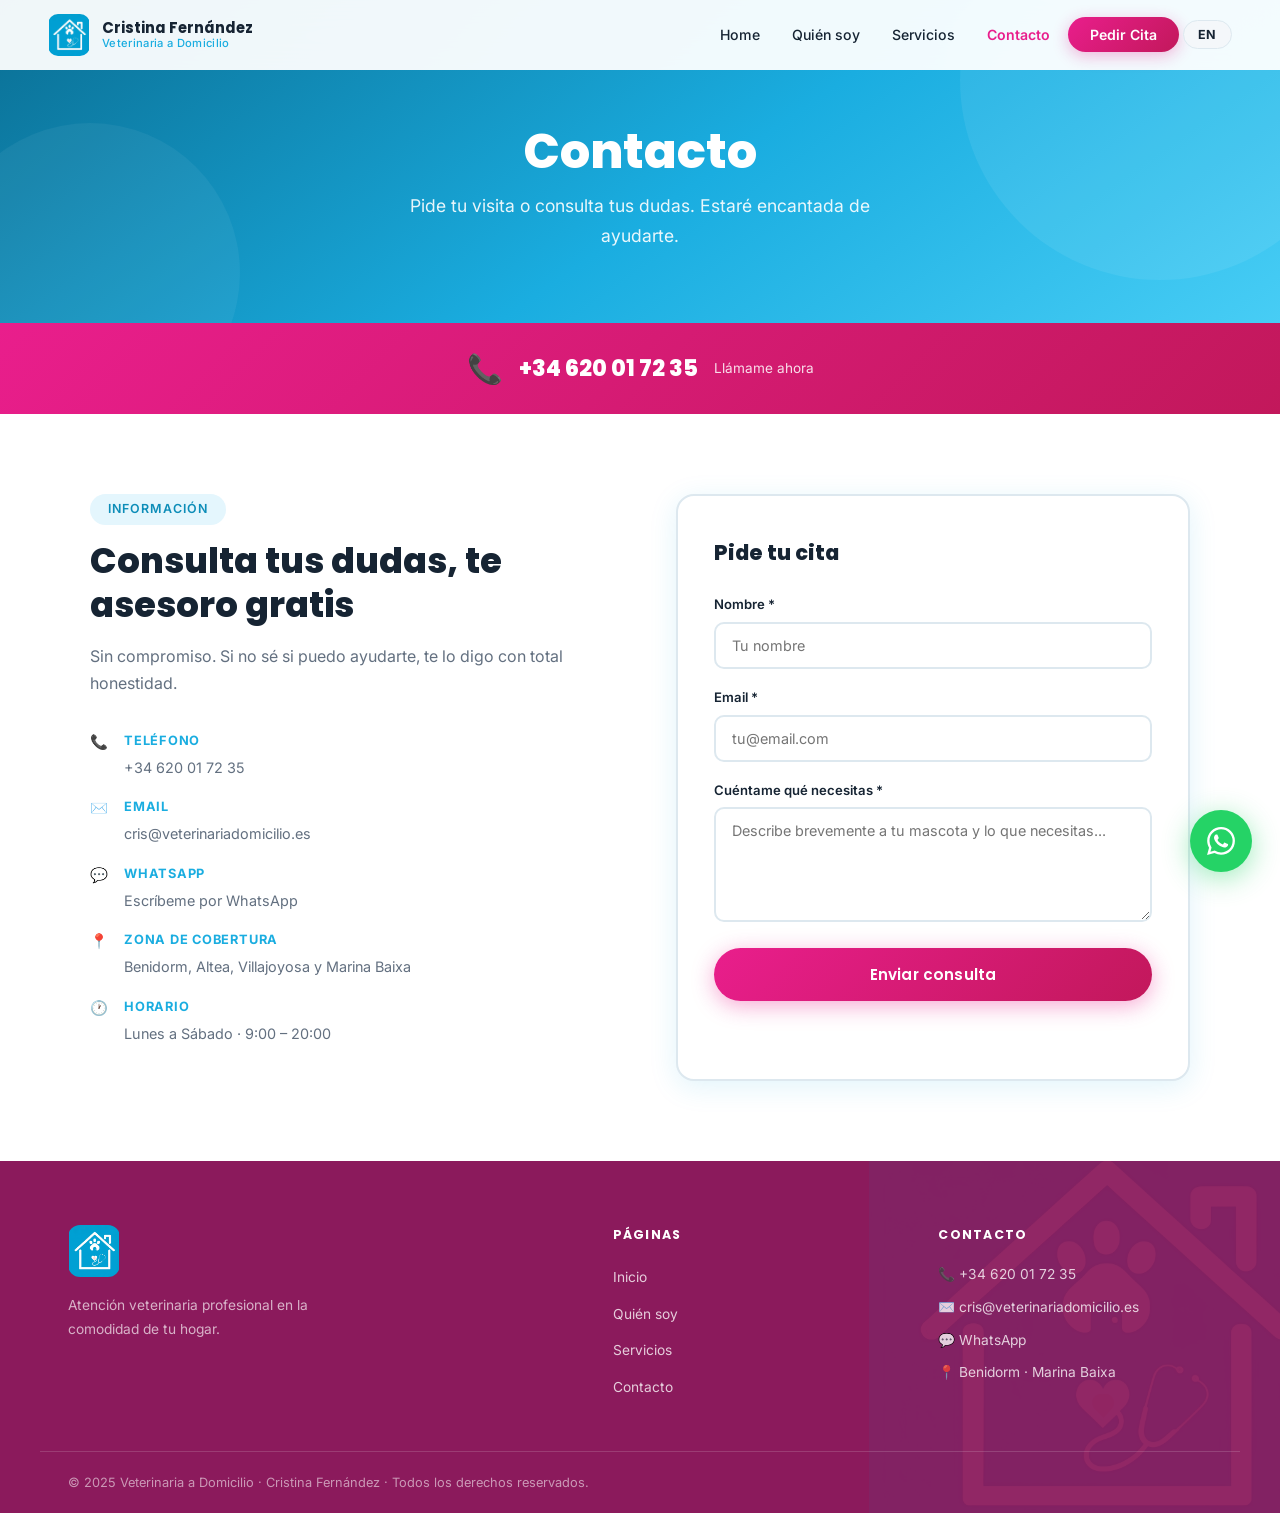
==== contacto.html @ 1b83cecb "Replace emoji icons with professional SVG line icons" ====
<!DOCTYPE html>
<html lang="es">
<head>
  <meta charset="UTF-8" />
  <meta name="viewport" content="width=device-width, initial-scale=1.0" />
  <title>Contacto — Veterinaria a Domicilio</title>
  <meta name="description" content="Pide tu cita o consulta con Cristina Fernández. Veterinaria a domicilio en Benidorm y la Marina Baixa. Teléfono: +34 620 01 72 35." />
  <link rel="preconnect" href="https://fonts.googleapis.com" />
  <link rel="preconnect" href="https://fonts.gstatic.com" crossorigin />
  <link href="https://fonts.googleapis.com/css2?family=Poppins:wght@400;600;700;800&family=Inter:wght@400;500;600&display=swap" rel="stylesheet" />
  <link rel="stylesheet" href="css/style.css" />
</head>
<body>

  <!-- NAVBAR -->
  <nav class="navbar" id="navbar">
    <div class="nav-container">
      <a href="index.html" class="nav-logo">
        <img src="img/logo.jpg" alt="Veterinaria a Domicilio" class="logo-img" />
        <div class="logo-text">
          <span class="logo-name">Cristina Fernández</span>
          <span class="logo-sub">Veterinaria a Domicilio</span>
        </div>
      </a>
      <ul class="nav-links" id="navLinks">
        <li><a href="index.html" data-es="Home" data-en="Home">Home</a></li>
        <li><a href="quien-soy.html" data-es="Quién soy" data-en="About me">Quién soy</a></li>
        <li><a href="servicios.html" data-es="Servicios" data-en="Services">Servicios</a></li>
        <li><a href="contacto.html" class="active" data-es="Contacto" data-en="Contact">Contacto</a></li>
        <li><a href="contacto.html" class="nav-cta" data-es="Pedir Cita" data-en="Book Now">Pedir Cita</a></li>
        <li class="lang-item">
          <button class="lang-btn" id="langBtn" aria-label="Cambiar idioma">EN</button>
        </li>
      </ul>
      <button class="hamburger" id="hamburger" aria-label="Abrir menú">
        <span></span><span></span><span></span>
      </button>
    </div>
  </nav>

  <!-- PAGE HERO -->
  <section class="page-hero">
    <div class="container">
      <h1 data-es="Contacto" data-en="Contact">Contacto</h1>
      <p data-es="Pide tu visita o consulta tus dudas. Estaré encantada de ayudarte." data-en="Book your visit or ask your questions. I'll be happy to help.">
        Pide tu visita o consulta tus dudas. Estaré encantada de ayudarte.
      </p>
    </div>
  </section>

  <!-- PHONE BAR -->
  <div class="phone-bar">
    <a href="tel:+34620017235" class="phone-bar-link">
      <span class="phone-bar-icon">📞</span>
      <span class="phone-bar-number">+34 620 01 72 35</span>
      <span class="phone-bar-label" data-es="Llámame ahora" data-en="Call me now">Llámame ahora</span>
    </a>
  </div>

  <!-- CONTACT MAIN -->
  <section class="contact-page section-pad">
    <div class="container contact-page-grid">

      <!-- INFO -->
      <div class="contact-info reveal">
        <span class="section-tag" data-es="Información" data-en="Information">Información</span>
        <h2 data-es="Consulta tus dudas, te asesoro gratis" data-en="Ask your questions, free advice">Consulta tus dudas, te asesoro gratis</h2>
        <p data-es="Sin compromiso. Si no sé si puedo ayudarte, te lo digo con total honestidad." data-en="No commitment. If I don't know whether I can help, I'll tell you honestly.">
          Sin compromiso. Si no sé si puedo ayudarte, te lo digo con total honestidad.
        </p>

        <ul class="contact-details">
          <li>
            <span class="ci-icon">📞</span>
            <div>
              <strong data-es="Teléfono" data-en="Phone">Teléfono</strong>
              <a href="tel:+34620017235">+34 620 01 72 35</a>
            </div>
          </li>
          <li>
            <span class="ci-icon">✉️</span>
            <div>
              <strong data-es="Email" data-en="Email">Email</strong>
              <a href="mailto:cris@veterinariadomicilio.es">cris@veterinariadomicilio.es</a>
            </div>
          </li>
          <li>
            <span class="ci-icon">💬</span>
            <div>
              <strong>WhatsApp</strong>
              <a href="https://wa.me/34620017235" target="_blank" rel="noopener" data-es="Escríbeme por WhatsApp" data-en="Message me on WhatsApp">Escríbeme por WhatsApp</a>
            </div>
          </li>
          <li>
            <span class="ci-icon">📍</span>
            <div>
              <strong data-es="Zona de cobertura" data-en="Coverage area">Zona de cobertura</strong>
              <span data-es="Benidorm, Altea, Villajoyosa y Marina Baixa" data-en="Benidorm, Altea, Villajoyosa and Marina Baixa">Benidorm, Altea, Villajoyosa y Marina Baixa</span>
            </div>
          </li>
          <li>
            <span class="ci-icon">🕐</span>
            <div>
              <strong data-es="Horario" data-en="Hours">Horario</strong>
              <span data-es="Lunes a Sábado · 9:00 – 20:00" data-en="Monday to Saturday · 9:00 – 20:00">Lunes a Sábado · 9:00 – 20:00</span>
            </div>
          </li>
        </ul>
      </div>

      <!-- FORM -->
      <div class="contact-form-wrap reveal">
        <form class="contact-form" id="contactForm" action="https://formspree.io/f/xdavebee" method="POST" novalidate>
          <h3 data-es="Pide tu cita" data-en="Book your appointment">Pide tu cita</h3>

          <div class="form-group">
            <label for="name" data-es="Nombre *" data-en="Name *">Nombre *</label>
            <input type="text" id="name" name="name" required placeholder="Tu nombre" data-placeholder-es="Tu nombre" data-placeholder-en="Your name" />
          </div>

          <div class="form-group">
            <label for="email" data-es="Email *" data-en="Email *">Email *</label>
            <input type="email" id="email" name="email" required placeholder="tu@email.com" />
          </div>

          <div class="form-group">
            <label for="comment" data-es="Cuéntame qué necesitas *" data-en="Tell me what you need *">Cuéntame qué necesitas *</label>
            <textarea id="comment" name="comment" rows="5" required placeholder="Describe brevemente a tu mascota y lo que necesitas..." data-placeholder-es="Describe brevemente a tu mascota y lo que necesitas..." data-placeholder-en="Briefly describe your pet and what you need..."></textarea>
          </div>

          <button type="submit" class="btn-primary btn-full" data-es="Enviar consulta" data-en="Send enquiry">Enviar consulta</button>

          <div class="form-feedback" id="formFeedback" aria-live="polite"></div>
        </form>
      </div>

    </div>
  </section>

  <!-- FOOTER -->
  <footer class="footer">
    <div class="container footer-inner">
      <div class="footer-brand">
        <img src="img/logo.jpg" alt="Logo Veterinaria a Domicilio" />
        <p data-es="Atención veterinaria profesional en la comodidad de tu hogar." data-en="Professional veterinary care in the comfort of your home.">
          Atención veterinaria profesional en la comodidad de tu hogar.
        </p>
      </div>
      <div class="footer-links">
        <h5 data-es="Páginas" data-en="Pages">Páginas</h5>
        <ul>
          <li><a href="index.html" data-es="Inicio" data-en="Home">Inicio</a></li>
          <li><a href="quien-soy.html" data-es="Quién soy" data-en="About me">Quién soy</a></li>
          <li><a href="servicios.html" data-es="Servicios" data-en="Services">Servicios</a></li>
          <li><a href="contacto.html" data-es="Contacto" data-en="Contact">Contacto</a></li>
        </ul>
      </div>
      <div class="footer-contact">
        <h5 data-es="Contacto" data-en="Contact">Contacto</h5>
        <ul>
          <li><a href="tel:+34620017235">📞 +34 620 01 72 35</a></li>
          <li><a href="mailto:cris@veterinariadomicilio.es">✉️ cris@veterinariadomicilio.es</a></li>
          <li><a href="https://wa.me/34620017235" target="_blank" rel="noopener">💬 WhatsApp</a></li>
          <li>📍 Benidorm · Marina Baixa</li>
        </ul>
      </div>
    </div>
    <div class="footer-bottom">
      <p data-es="© 2025 Veterinaria a Domicilio · Cristina Fernández · Todos los derechos reservados." data-en="© 2025 Home Veterinary · Cristina Fernández · All rights reserved.">
        © 2025 Veterinaria a Domicilio · Cristina Fernández · Todos los derechos reservados.
      </p>
    </div>
  </footer>

  <!-- WHATSAPP BUTTON -->
  <a href="https://wa.me/34620017235" class="whatsapp-btn" target="_blank" rel="noopener" aria-label="WhatsApp">
    <svg viewBox="0 0 24 24" fill="currentColor" width="28" height="28">
      <path d="M17.472 14.382c-.297-.149-1.758-.867-2.03-.967-.273-.099-.471-.148-.67.15-.197.297-.767.966-.94 1.164-.173.199-.347.223-.644.075-.297-.15-1.255-.463-2.39-1.475-.883-.788-1.48-1.761-1.653-2.059-.173-.297-.018-.458.13-.606.134-.133.298-.347.446-.52.149-.174.198-.298.298-.497.099-.198.05-.371-.025-.52-.075-.149-.669-1.612-.916-2.207-.242-.579-.487-.5-.669-.51-.173-.008-.371-.01-.57-.01-.198 0-.52.074-.792.372-.272.297-1.04 1.016-1.04 2.479 0 1.462 1.065 2.875 1.213 3.074.149.198 2.096 3.2 5.077 4.487.709.306 1.262.489 1.694.625.712.227 1.36.195 1.871.118.571-.085 1.758-.719 2.006-1.413.248-.694.248-1.289.173-1.413-.074-.124-.272-.198-.57-.347m-5.421 7.403h-.004a9.87 9.87 0 01-5.031-1.378l-.361-.214-3.741.982.998-3.648-.235-.374a9.86 9.86 0 01-1.51-5.26c.001-5.45 4.436-9.884 9.888-9.884 2.64 0 5.122 1.03 6.988 2.898a9.825 9.825 0 012.893 6.994c-.003 5.45-4.437 9.884-9.885 9.884m8.413-18.297A11.815 11.815 0 0012.05 0C5.495 0 .16 5.335.157 11.892c0 2.096.547 4.142 1.588 5.945L.057 24l6.305-1.654a11.882 11.882 0 005.683 1.448h.005c6.554 0 11.89-5.335 11.893-11.893a11.821 11.821 0 00-3.48-8.413z"/>
    </svg>
  </a>

  <script src="js/main.js"></script>
</body>
</html>
---- css/style.css ----
/* ============================================================
   VARIABLES & RESET
   ============================================================ */
:root {
  --c-primary:      #1AADE0;
  --c-primary-d:    #0D8DB8;
  --c-primary-dd:   #0A6E93;
  --c-primary-l:    #E4F6FD;
  --c-primary-ll:   #F0FBFF;
  --c-fuchsia:      #E91E8C;
  --c-fuchsia-d:    #C2185B;
  --c-fuchsia-l:    #FCE4EC;
  --c-magenta-foot: #8B1A5C;
  --c-white:        #FFFFFF;
  --c-dark:         #162433;
  --c-gray:         #637080;
  --c-gray-l:       #F4F7FA;
  --c-border:       #DDE8EF;
  --radius:         18px;
  --radius-sm:      10px;
  --radius-xs:      6px;
  --nav-h:          70px;
  --shadow:         0 6px 28px rgba(26,173,224,.13);
  --shadow-h:       0 16px 50px rgba(26,173,224,.28);
  --transition:     all .32s cubic-bezier(.4,0,.2,1);
  --font-h:         'Poppins', sans-serif;
  --font-b:         'Inter', sans-serif;
}

*, *::before, *::after { box-sizing: border-box; margin: 0; padding: 0; }

html { scroll-behavior: smooth; font-size: 16px; }

body {
  font-family: var(--font-b);
  color: var(--c-dark);
  background: var(--c-white);
  overflow-x: hidden;
  line-height: 1.65;
}

a { text-decoration: none; color: inherit; transition: var(--transition); }
img { max-width: 100%; display: block; }
button { font-family: var(--font-b); }

/* ============================================================
   UTILITIES
   ============================================================ */
.btn-primary {
  display: inline-flex;
  align-items: center;
  gap: 8px;
  background: linear-gradient(135deg, var(--c-fuchsia), var(--c-fuchsia-d));
  color: #fff;
  padding: 15px 34px;
  border-radius: 50px;
  font-family: var(--font-h);
  font-weight: 600;
  font-size: .95rem;
  letter-spacing: .01em;
  border: none;
  cursor: pointer;
  transition: var(--transition);
  box-shadow: 0 5px 22px rgba(233,30,140,.38);
  position: relative;
  overflow: hidden;
}
.btn-primary::after {
  content: '';
  position: absolute;
  inset: 0;
  background: rgba(255,255,255,0);
  transition: var(--transition);
}
.btn-primary:hover {
  transform: translateY(-4px);
  box-shadow: 0 12px 36px rgba(233,30,140,.52);
}
.btn-primary:hover::after { background: rgba(255,255,255,.08); }
.btn-primary:active { transform: translateY(-1px); }

.btn-ghost {
  display: inline-flex;
  align-items: center;
  gap: 8px;
  background: rgba(255,255,255,.14);
  color: #fff;
  padding: 15px 28px;
  border-radius: 50px;
  font-family: var(--font-h);
  font-weight: 600;
  font-size: .95rem;
  border: 2px solid rgba(255,255,255,.55);
  cursor: pointer;
  transition: var(--transition);
  backdrop-filter: blur(10px);
}
.btn-ghost:hover {
  background: rgba(255,255,255,.26);
  border-color: #fff;
  transform: translateY(-4px);
}
.btn-full { width: 100%; justify-content: center; }

/* pulse animation for hero CTA */
.pulse-btn { animation: pulseCta 2.8s ease-in-out infinite; }
@keyframes pulseCta {
  0%,100% { box-shadow: 0 5px 22px rgba(233,30,140,.38); }
  50%      { box-shadow: 0 5px 22px rgba(233,30,140,.38), 0 0 0 10px rgba(233,30,140,.12); }
}

.section-tag {
  display: inline-block;
  background: var(--c-primary-l);
  color: var(--c-primary-d);
  padding: 5px 18px;
  border-radius: 50px;
  font-size: .78rem;
  font-weight: 600;
  letter-spacing: .08em;
  text-transform: uppercase;
  margin-bottom: 14px;
}
.section-tag.light {
  background: rgba(255,255,255,.18);
  color: #fff;
}

.section-header { text-align: center; margin-bottom: 3.5rem; }
.section-header h2 {
  font-family: var(--font-h);
  font-size: clamp(1.8rem, 3vw, 2.6rem);
  font-weight: 800;
  color: var(--c-dark);
  line-height: 1.18;
  margin-bottom: .75rem;
}

/* scroll reveal */
.reveal {
  opacity: 0;
  transform: translateY(36px);
  transition: opacity .65s ease, transform .65s ease;
  transition-delay: var(--delay, 0ms);
}
.reveal.visible {
  opacity: 1;
  transform: translateY(0);
}

/* ============================================================
   NAVBAR
   ============================================================ */
.navbar {
  position: fixed;
  top: 0; left: 0; right: 0;
  z-index: 1000;
  height: var(--nav-h);
  background: rgba(255,255,255,.94);
  backdrop-filter: blur(22px);
  -webkit-backdrop-filter: blur(22px);
  border-bottom: 1px solid transparent;
  transition: var(--transition);
}
.navbar.scrolled {
  border-bottom-color: var(--c-border);
  box-shadow: 0 4px 24px rgba(0,0,0,.07);
}

.nav-container {
  max-width: 1240px;
  margin: 0 auto;
  padding: 0 28px;
  height: 100%;
  display: flex;
  align-items: center;
  justify-content: space-between;
  gap: 20px;
}

.nav-logo {
  display: flex;
  align-items: center;
  gap: 12px;
  flex-shrink: 0;
}
.logo-img {
  width: 42px;
  height: 42px;
  object-fit: contain;
  border-radius: 10px;
  transition: var(--transition);
}
.nav-logo:hover .logo-img { transform: scale(1.06) rotate(-3deg); }
.logo-text { display: flex; flex-direction: column; line-height: 1.2; }
.logo-name {
  font-family: var(--font-h);
  font-weight: 700;
  font-size: .93rem;
  color: var(--c-dark);
}
.logo-sub {
  font-size: .7rem;
  color: var(--c-primary);
  font-weight: 500;
  letter-spacing: .03em;
}

.nav-links {
  display: flex;
  align-items: center;
  gap: 4px;
  list-style: none;
}
.nav-links a {
  color: var(--c-dark);
  font-weight: 500;
  font-size: .88rem;
  padding: 8px 14px;
  border-radius: var(--radius-xs);
  transition: var(--transition);
}
.nav-links a:hover { color: var(--c-primary); background: var(--c-primary-l); }
.nav-links a.active { color: var(--c-primary); }

.nav-cta {
  background: linear-gradient(135deg, var(--c-fuchsia), var(--c-fuchsia-d)) !important;
  color: #fff !important;
  padding: 9px 22px !important;
  border-radius: 50px !important;
  font-weight: 600 !important;
  box-shadow: 0 4px 16px rgba(233,30,140,.32);
}
.nav-cta:hover {
  transform: translateY(-2px);
  box-shadow: 0 8px 24px rgba(233,30,140,.48) !important;
  background: linear-gradient(135deg, var(--c-fuchsia-d), #9C1449) !important;
}

.lang-btn {
  background: var(--c-gray-l);
  border: 1.5px solid var(--c-border);
  color: var(--c-dark);
  padding: 6px 14px;
  border-radius: 20px;
  font-weight: 700;
  font-size: .78rem;
  cursor: pointer;
  letter-spacing: .06em;
  transition: var(--transition);
}
.lang-btn:hover {
  background: var(--c-primary-l);
  border-color: var(--c-primary);
  color: var(--c-primary);
}

.hamburger {
  display: none;
  flex-direction: column;
  gap: 5px;
  background: none;
  border: none;
  cursor: pointer;
  padding: 8px;
  border-radius: 8px;
  transition: var(--transition);
}
.hamburger:hover { background: var(--c-primary-l); }
.hamburger span {
  display: block;
  width: 24px; height: 2px;
  background: var(--c-dark);
  border-radius: 2px;
  transition: var(--transition);
}
.hamburger.open span:nth-child(1) { transform: rotate(45deg) translate(5px,5px); }
.hamburger.open span:nth-child(2) { opacity: 0; transform: scaleX(0); }
.hamburger.open span:nth-child(3) { transform: rotate(-45deg) translate(5px,-5px); }

/* ============================================================
   HERO
   ============================================================ */
.hero {
  min-height: 100vh;
  background: linear-gradient(145deg, var(--c-primary-dd) 0%, var(--c-primary) 45%, #47CDF5 85%, #80E0F8 100%);
  display: flex;
  align-items: center;
  position: relative;
  overflow: hidden;
  padding-top: var(--nav-h);
}

.hero-shapes { position: absolute; inset: 0; pointer-events: none; overflow: hidden; }
.hshape {
  position: absolute;
  border-radius: 50%;
  background: rgba(255,255,255,.08);
}
.hshape-1 { width: 700px; height: 700px; top: -280px; right: -180px; animation: floatS 9s ease-in-out infinite; }
.hshape-2 { width: 420px; height: 420px; bottom: -180px; left: -100px; animation: floatS 12s ease-in-out infinite reverse; }
.hshape-3 { width: 180px; height: 180px; top: 40%; right: 5%; animation: floatS 6s ease-in-out infinite 1s; }
@keyframes floatS {
  0%,100% { transform: translateY(0) rotate(0deg); }
  50%      { transform: translateY(-28px) rotate(6deg); }
}

.hero-container {
  max-width: 1200px;
  margin: 0 auto;
  padding: 60px 28px 80px;
  display: grid;
  grid-template-columns: 1fr 1fr;
  gap: 72px;
  align-items: center;
  position: relative;
  z-index: 1;
  width: 100%;
}

/* hero image */
.hero-image { display: flex; justify-content: center; }
.hero-img-frame {
  position: relative;
  display: inline-block;
  animation: heroImgIn .9s cubic-bezier(.22,1,.36,1) both;
}
@keyframes heroImgIn {
  from { opacity: 0; transform: translateX(-40px) scale(.96); }
  to   { opacity: 1; transform: translateX(0) scale(1); }
}
.hero-photo {
  width: 420px;
  max-width: 100%;
  height: 530px;
  object-fit: cover;
  object-position: top center;
  border-radius: 28px 28px 28px 60px;
  box-shadow: 0 32px 80px rgba(0,0,0,.28), 0 0 0 6px rgba(255,255,255,.15);
}

.hero-badge {
  position: absolute;
  bottom: 28px; right: -28px;
  background: #fff;
  border-radius: 16px;
  padding: 14px 20px;
  display: flex; align-items: center; gap: 12px;
  box-shadow: 0 10px 36px rgba(0,0,0,.14);
  animation: badgeIn .8s ease .4s both;
  min-width: 180px;
}
@keyframes badgeIn {
  from { opacity: 0; transform: translateY(24px) scale(.9); }
  to   { opacity: 1; transform: translateY(0) scale(1); }
}
.badge-stars { font-size: .85rem; color: #F59E0B; }
.hero-badge strong {
  display: block;
  font-size: 1.4rem;
  font-weight: 800;
  color: var(--c-primary);
  font-family: var(--font-h);
  line-height: 1;
}
.hero-badge span { font-size: .72rem; color: var(--c-gray); }

.hero-badge-2 {
  position: absolute;
  top: 22px; right: -22px;
  background: linear-gradient(135deg, var(--c-primary), var(--c-primary-d));
  color: #fff;
  border-radius: 50px;
  padding: 8px 16px;
  display: flex; align-items: center; gap: 6px;
  font-size: .82rem; font-weight: 600;
  box-shadow: 0 6px 20px rgba(26,173,224,.4);
  animation: badgeIn .8s ease .6s both;
}

/* hero content */
.hero-content {
  color: #fff;
  animation: heroContentIn .9s cubic-bezier(.22,1,.36,1) .15s both;
}
@keyframes heroContentIn {
  from { opacity: 0; transform: translateY(30px); }
  to   { opacity: 1; transform: translateY(0); }
}

.hero-pill {
  display: inline-flex; align-items: center; gap: 8px;
  background: rgba(255,255,255,.16);
  border: 1px solid rgba(255,255,255,.3);
  padding: 7px 18px;
  border-radius: 50px;
  font-size: .8rem; font-weight: 500;
  letter-spacing: .04em;
  margin-bottom: 1.4rem;
  backdrop-filter: blur(8px);
}
.pill-dot {
  width: 7px; height: 7px;
  background: #5FF17A;
  border-radius: 50%;
  flex-shrink: 0;
  box-shadow: 0 0 0 3px rgba(95,241,122,.3);
  animation: dotBlink 2s ease-in-out infinite;
}
@keyframes dotBlink {
  0%,100% { opacity: 1; }
  50% { opacity: .4; }
}

.hero-title {
  font-family: var(--font-h);
  font-size: clamp(2.2rem, 4.8vw, 3.8rem);
  font-weight: 800;
  line-height: 1.08;
  margin-bottom: 1.4rem;
  display: flex;
  flex-direction: column;
  gap: 4px;
}
.hero-title em {
  font-style: normal;
  background: linear-gradient(135deg, #fff 0%, rgba(255,255,255,.75) 100%);
  -webkit-background-clip: text;
  -webkit-text-fill-color: transparent;
  background-clip: text;
  text-shadow: none;
  font-size: 1.18em;
}
.hero-title small {
  font-size: .42em;
  font-weight: 400;
  opacity: .8;
  letter-spacing: .02em;
}

.hero-desc {
  font-size: 1.05rem;
  line-height: 1.72;
  opacity: .92;
  max-width: 490px;
  margin-bottom: 2rem;
}

.hero-actions { display: flex; gap: 14px; flex-wrap: wrap; margin-bottom: 2rem; }

.hero-checks { display: flex; flex-direction: column; gap: 7px; }
.hcheck { display: flex; align-items: center; gap: 9px; font-size: .88rem; opacity: .9; }
.hcheck-icon {
  width: 20px; height: 20px;
  background: rgba(255,255,255,.22);
  border-radius: 50%;
  display: flex; align-items: center; justify-content: center;
  font-size: .68rem; font-weight: 700;
  flex-shrink: 0;
}

/* scroll hint */
.hero-scroll-hint {
  position: absolute;
  bottom: 28px; left: 50%;
  transform: translateX(-50%);
  display: flex; flex-direction: column; align-items: center;
  opacity: .55;
  animation: scrollHint 2.2s ease-in-out infinite;
}
@keyframes scrollHint {
  0%,100% { transform: translateX(-50%) translateY(0); opacity: .55; }
  50%      { transform: translateX(-50%) translateY(8px); opacity: .9; }
}
.scroll-mouse {
  width: 24px; height: 38px;
  border: 2px solid rgba(255,255,255,.7);
  border-radius: 12px;
  display: flex; justify-content: center; padding-top: 6px;
}
.scroll-wheel {
  width: 4px; height: 8px;
  background: rgba(255,255,255,.9);
  border-radius: 2px;
  animation: wheelDrop 1.8s ease infinite;
}
@keyframes wheelDrop {
  0%   { transform: translateY(0); opacity: 1; }
  80%  { transform: translateY(10px); opacity: 0; }
  100% { transform: translateY(0); opacity: 0; }
}

/* ============================================================
   VALUES
   ============================================================ */
.values { background: var(--c-white); }
.values-container {
  max-width: 1200px;
  margin: 0 auto;
  padding: 0 28px;
  display: grid;
  grid-template-columns: repeat(4, 1fr);
  transform: translateY(-48px);
  filter: drop-shadow(0 20px 50px rgba(0,0,0,.1));
  position: relative;
  z-index: 10;
}

.value-card {
  background: #fff;
  padding: 30px 24px;
  text-align: center;
  border-right: 1px solid var(--c-border);
  border-bottom: 3px solid transparent;
  transition: var(--transition);
  cursor: default;
}
.value-card:first-child { border-radius: var(--radius) 0 0 var(--radius); }
.value-card:last-child  { border-right: none; border-radius: 0 var(--radius) var(--radius) 0; }
.value-card:hover {
  border-bottom-color: var(--c-primary);
  transform: translateY(-6px);
  z-index: 2;
  box-shadow: var(--shadow-h);
}

.value-icon-wrap {
  width: 60px; height: 60px;
  background: var(--c-primary-l);
  border-radius: 16px;
  display: flex; align-items: center; justify-content: center;
  margin: 0 auto 14px;
  transition: var(--transition);
}
.value-card:hover .value-icon-wrap { background: var(--c-primary); }
.value-icon { display: flex; align-items: center; justify-content: center; color: var(--c-primary); }
.value-card:hover .value-icon { color: #fff; }

.value-card h3 {
  font-family: var(--font-h);
  font-size: .98rem;
  font-weight: 700;
  margin-bottom: 8px;
  color: var(--c-dark);
}
.value-card p { font-size: .82rem; color: var(--c-gray); line-height: 1.6; }

/* ============================================================
   80%
   ============================================================ */
.eighty {
  background: var(--c-primary-ll);
  padding: 96px 28px;
  overflow: hidden;
}
.eighty-container {
  max-width: 1200px;
  margin: 0 auto;
  display: grid;
  grid-template-columns: 1fr 1.15fr;
  gap: 80px;
  align-items: center;
}

/* circles animation */
.eighty-circles {
  position: relative;
  width: 320px;
  height: 320px;
  margin: 0 auto;
}
.ecircle {
  position: absolute;
  border-radius: 50%;
  display: flex; align-items: center; justify-content: center;
  color: #fff;
  font-weight: 600;
  font-size: .82rem;
  text-align: center;
  animation: floatCircle 4s ease-in-out infinite;
}
.ecircle span { max-width: 70px; line-height: 1.2; }

.ec1 { width: 130px; height: 130px; background: linear-gradient(135deg, var(--c-primary), var(--c-primary-d)); top: 0; left: 40px; animation-delay: 0s; }
.ec2 { width: 100px; height: 100px; background: linear-gradient(135deg, var(--c-primary-d), var(--c-primary-dd)); top: 90px; right: 0; animation-delay: .6s; }
.ec3 { width: 112px; height: 112px; background: linear-gradient(135deg, #3BCEF5, var(--c-primary)); bottom: 20px; left: 10px; animation-delay: 1.2s; }
.ec4 { width: 88px; height: 88px; background: linear-gradient(135deg, var(--c-primary-d), var(--c-primary)); bottom: 50px; right: 20px; animation-delay: 1.8s; }
.ec5 { width: 72px; height: 72px; background: linear-gradient(135deg, #0A6E93, var(--c-primary-dd)); top: 50%; left: 50%; transform: translate(-50%,-50%); animation-delay: 2.4s; }

@keyframes floatCircle {
  0%,100% { transform: translateY(0); }
  50%      { transform: translateY(-14px); }
}
.ec5 { animation-name: floatCircle5; }
@keyframes floatCircle5 {
  0%,100% { transform: translate(-50%,-50%) translateY(0); }
  50%      { transform: translate(-50%,-50%) translateY(-14px); }
}

.eighty-number {
  font-family: var(--font-h);
  font-size: clamp(4.5rem, 8vw, 7rem);
  font-weight: 800;
  color: var(--c-primary);
  line-height: 1;
  margin-bottom: 12px;
  position: relative;
}
.eighty-number::after {
  content: '';
  display: block;
  width: 60px; height: 4px;
  background: linear-gradient(90deg, var(--c-primary), transparent);
  border-radius: 2px;
  margin-top: 12px;
}

.eighty-right h2 {
  font-family: var(--font-h);
  font-size: clamp(1.35rem, 2.4vw, 1.85rem);
  font-weight: 700;
  color: var(--c-dark);
  line-height: 1.3;
  margin-bottom: 1rem;
}
.eighty-right h2 span { color: var(--c-primary); }
.eighty-right p { color: var(--c-gray); margin-bottom: 1.8rem; line-height: 1.72; }

/* ============================================================
   HOW IT WORKS
   ============================================================ */
.how { padding: 96px 28px; background: var(--c-white); }
.how-container { max-width: 1000px; margin: 0 auto; }

.steps-wrapper {
  display: grid;
  grid-template-columns: repeat(3, 1fr);
  gap: 24px;
  margin-bottom: 3rem;
  position: relative;
}
.steps-wrapper::before {
  content: '';
  position: absolute;
  top: 40px; left: calc(16.66% + 12px); right: calc(16.66% + 12px);
  height: 2px;
  background: linear-gradient(90deg, var(--c-primary), var(--c-primary-l));
  z-index: 0;
}

.step {
  background: var(--c-gray-l);
  border-radius: var(--radius);
  padding: 32px 26px;
  text-align: center;
  border: 2px solid transparent;
  transition: var(--transition);
  position: relative;
  z-index: 1;
}
.step:hover {
  background: var(--c-primary-l);
  border-color: var(--c-primary);
  transform: translateY(-8px);
  box-shadow: var(--shadow-h);
}
.step-num {
  width: 50px; height: 50px;
  background: linear-gradient(135deg, var(--c-primary), var(--c-primary-d));
  color: #fff;
  border-radius: 50%;
  display: flex; align-items: center; justify-content: center;
  font-family: var(--font-h);
  font-weight: 800;
  font-size: 1.15rem;
  margin: 0 auto 14px;
  box-shadow: 0 4px 16px rgba(26,173,224,.35);
}
.step-icon { display: flex; align-items: center; justify-content: center; margin-bottom: 10px; color: var(--c-primary); }
.step h3 {
  font-family: var(--font-h);
  font-size: 1rem;
  font-weight: 700;
  margin-bottom: 8px;
  color: var(--c-dark);
}
.step p { font-size: .84rem; color: var(--c-gray); line-height: 1.65; }

.how-cta { text-align: center; }

/* ============================================================
   SERVICES
   ============================================================ */
.services { padding: 96px 28px; background: var(--c-gray-l); }
.services-container { max-width: 1200px; margin: 0 auto; }

.services-grid {
  display: grid;
  grid-template-columns: repeat(3, 1fr);
  gap: 22px;
}

.scard {
  background: #fff;
  border-radius: var(--radius);
  padding: 34px 28px;
  display: flex;
  gap: 20px;
  align-items: flex-start;
  border: 2px solid transparent;
  transition: var(--transition);
  position: relative;
  overflow: hidden;
}
.scard::after {
  content: '';
  position: absolute;
  top: 0; left: 0; right: 0;
  height: 3px;
  background: linear-gradient(90deg, var(--c-primary), var(--c-primary-d));
  transform: scaleX(0);
  transform-origin: left;
  transition: transform .38s ease;
}
.scard:hover {
  border-color: var(--c-border);
  transform: translateY(-10px);
  box-shadow: var(--shadow-h);
}
.scard:hover::after { transform: scaleX(1); }

.scard-icon {
  flex-shrink: 0;
  color: var(--c-primary);
  background: var(--c-primary-l);
  width: 58px; height: 58px;
  border-radius: 14px;
  display: flex; align-items: center; justify-content: center;
  transition: var(--transition);
}
.scard:hover .scard-icon { background: var(--c-primary); color: #fff; }

.scard-body h3 {
  font-family: var(--font-h);
  font-size: 1rem;
  font-weight: 700;
  margin-bottom: 8px;
  color: var(--c-dark);
}
.scard-body p { font-size: .84rem; color: var(--c-gray); line-height: 1.7; }

/* ============================================================
   FAQ
   ============================================================ */
.faq { padding: 96px 28px; background: var(--c-white); }
.faq-container { max-width: 820px; margin: 0 auto; }

.faq-list { display: flex; flex-direction: column; gap: 10px; }

.faq-item {
  border: 2px solid var(--c-border);
  border-radius: var(--radius-sm);
  overflow: hidden;
  transition: var(--transition);
}
.faq-item.open {
  border-color: var(--c-primary);
  box-shadow: var(--shadow);
}

.faq-q {
  width: 100%;
  display: flex; align-items: center; justify-content: space-between;
  gap: 16px;
  padding: 20px 24px;
  background: none;
  border: none;
  cursor: pointer;
  text-align: left;
  font-size: .94rem;
  font-weight: 600;
  color: var(--c-dark);
  transition: var(--transition);
}
.faq-q:hover { background: var(--c-primary-ll); color: var(--c-primary); }
.faq-item.open .faq-q { color: var(--c-primary); background: var(--c-primary-ll); }

.faq-ico {
  flex-shrink: 0;
  width: 30px; height: 30px;
  background: var(--c-primary-l);
  color: var(--c-primary);
  border-radius: 50%;
  display: flex; align-items: center; justify-content: center;
  font-size: 1.3rem; font-weight: 300;
  line-height: 1;
  transition: var(--transition);
}
.faq-item.open .faq-ico {
  background: var(--c-primary);
  color: #fff;
  transform: rotate(45deg);
}

.faq-a {
  max-height: 0;
  overflow: hidden;
  transition: max-height .4s ease, padding .3s ease;
}
.faq-a.open { max-height: 320px; }
.faq-a p {
  padding: 4px 24px 22px;
  color: var(--c-gray);
  font-size: .88rem;
  line-height: 1.75;
}

/* ============================================================
   REVIEWS
   ============================================================ */
.reviews {
  padding: 96px 28px;
  background: linear-gradient(145deg, var(--c-primary-dd) 0%, var(--c-primary) 60%, #47CDF5 100%);
  overflow: hidden;
  position: relative;
}
.reviews::before {
  content: '';
  position: absolute;
  top: -100px; right: -100px;
  width: 450px; height: 450px;
  background: rgba(255,255,255,.06);
  border-radius: 50%;
  pointer-events: none;
}

.reviews-container { max-width: 1200px; margin: 0 auto; }
.reviews .section-header h2 { color: #fff; }

.reviews-rating {
  display: flex; align-items: center; gap: 10px;
  justify-content: center;
  color: rgba(255,255,255,.9);
  font-size: .92rem;
  margin-top: 8px;
}
.rating-stars { font-size: 1rem; }
.reviews-rating strong { font-size: 1.1rem; color: #fff; }

/* carousel */
.carousel-wrapper {
  display: flex; align-items: center; gap: 14px;
  position: relative;
}

.car-track-wrap { overflow: hidden; flex: 1; border-radius: var(--radius); }

.car-track {
  display: flex; gap: 22px;
  align-items: stretch;
  transition: transform .55s cubic-bezier(.4,0,.2,1);
  will-change: transform;
}

.rcard {
  background: #fff;
  border-radius: var(--radius);
  padding: 26px;
  box-shadow: 0 8px 32px rgba(0,0,0,.12);
  transition: var(--transition);
  flex-shrink: 0;
  display: flex;
  flex-direction: column;
}

.rcard p {
  flex: 1;
}
.rcard:hover {
  transform: translateY(-8px);
  box-shadow: 0 24px 60px rgba(0,0,0,.22);
}

.rcard-top { display: flex; justify-content: space-between; align-items: center; margin-bottom: 10px; }
.rcard-stars { font-size: .82rem; }
.rcard-google svg { opacity: .8; }

.rcard p {
  flex: 1;
  color: var(--c-gray);
  font-size: .86rem;
  line-height: 1.72;
  margin-bottom: 18px;
  font-style: italic;
}
.rcard-author { display: flex; align-items: center; gap: 10px; }
.rcard-avatar {
  width: 38px; height: 38px;
  background: linear-gradient(135deg, var(--c-primary), var(--c-primary-d));
  color: #fff;
  border-radius: 50%;
  display: flex; align-items: center; justify-content: center;
  font-weight: 700; font-size: .78rem;
  flex-shrink: 0;
}
.rcard-author strong { display: block; font-size: .88rem; color: var(--c-dark); }
.rcard-author span  { font-size: .76rem; color: var(--c-gray); }

.car-btn {
  width: 50px; height: 50px;
  border-radius: 50%;
  background: rgba(255,255,255,.18);
  border: 2px solid rgba(255,255,255,.35);
  color: #fff;
  cursor: pointer;
  display: flex; align-items: center; justify-content: center;
  flex-shrink: 0;
  transition: var(--transition);
}
.car-btn:hover {
  background: rgba(255,255,255,.32);
  border-color: #fff;
  transform: scale(1.1);
}

.car-dots {
  display: flex; justify-content: center; gap: 8px;
  margin-top: 28px;
}
.car-dot {
  width: 8px; height: 8px;
  border-radius: 50%;
  background: rgba(255,255,255,.35);
  border: none; cursor: pointer;
  transition: var(--transition);
}
.car-dot.active {
  background: #fff;
  width: 26px;
  border-radius: 4px;
}

/* ============================================================
   CONTACT
   ============================================================ */
.contact { padding: 96px 28px; background: var(--c-gray-l); }
.contact-container {
  max-width: 1120px;
  margin: 0 auto;
  display: grid;
  grid-template-columns: 1fr 1fr;
  gap: 72px;
  align-items: start;
}

.contact-left .section-tag { display: inline-block; margin-bottom: 16px; }
.contact-left h2 {
  font-family: var(--font-h);
  font-size: clamp(1.6rem, 2.8vw, 2.2rem);
  font-weight: 800;
  color: var(--c-dark);
  line-height: 1.25;
  margin-bottom: 1rem;
}
.contact-left h2 span { color: var(--c-primary); }
.contact-left > p { color: var(--c-gray); margin-bottom: 2.2rem; line-height: 1.72; }

.cdetails { display: flex; flex-direction: column; gap: 14px; }

.cdetail {
  display: flex; align-items: center; gap: 16px;
  padding: 16px 20px;
  background: #fff;
  border-radius: var(--radius-sm);
  border: 1.5px solid var(--c-border);
  transition: var(--transition);
}
a.cdetail:hover {
  border-color: var(--c-primary);
  box-shadow: var(--shadow);
  transform: translateX(5px);
}
.cdetail-icon { font-size: 1.4rem; flex-shrink: 0; }
.cdetail-body strong {
  display: block;
  font-size: .78rem;
  color: var(--c-gray);
  font-weight: 500;
  margin-bottom: 2px;
}
.cdetail-body span { font-weight: 600; color: var(--c-dark); font-size: .93rem; }

/* form */
.cform {
  background: #fff;
  border-radius: var(--radius);
  padding: 42px 40px;
  box-shadow: var(--shadow);
}

.form-row {
  display: grid;
  grid-template-columns: 1fr 1fr;
  gap: 16px;
}

.fgroup { margin-bottom: 18px; }
.fgroup label {
  display: block;
  font-size: .82rem;
  font-weight: 600;
  color: var(--c-dark);
  margin-bottom: 6px;
}
.fgroup input,
.fgroup textarea {
  width: 100%;
  padding: 12px 16px;
  border: 2px solid var(--c-border);
  border-radius: var(--radius-xs);
  font-family: var(--font-b);
  font-size: .88rem;
  color: var(--c-dark);
  background: var(--c-gray-l);
  transition: var(--transition);
  outline: none;
  resize: none;
  -webkit-appearance: none;
}
.fgroup input:focus,
.fgroup textarea:focus {
  border-color: var(--c-primary);
  background: #fff;
  box-shadow: 0 0 0 4px rgba(26,173,224,.1);
}
.fgroup input::placeholder,
.fgroup textarea::placeholder { color: #B6C5D0; }

.fnote {
  text-align: center;
  font-size: .78rem;
  color: var(--c-gray);
  margin-top: 12px;
}

/* ============================================================
   FOOTER
   ============================================================ */
.footer {
  background: var(--c-magenta-foot);
  color: rgba(255,255,255,.78);
  position: relative;
  overflow: hidden;
}
.footer::before {
  content: '';
  position: absolute;
  right: -60px;
  top: 50%;
  transform: translateY(-50%);
  width: 480px;
  height: 480px;
  background: url('../img/logo.jpg') center/contain no-repeat;
  opacity: .06;
  pointer-events: none;
}

.footer-top { padding: 64px 28px 0; }
.footer-container {
  max-width: 1200px;
  margin: 0 auto;
}
.footer-top .footer-container {
  display: grid;
  grid-template-columns: 1.8fr 1fr 1fr 1fr;
  gap: 52px;
  padding-bottom: 52px;
  border-bottom: 1px solid rgba(255,255,255,.15);
  position: relative;
  z-index: 1;
}

.footer-logo {
  width: 52px; height: 52px;
  object-fit: contain;
  border-radius: 12px;
  margin-bottom: 16px;
}
.footer-brand p {
  font-size: .86rem;
  line-height: 1.75;
  margin-bottom: 22px;
  max-width: 270px;
}
.footer-socials { display: flex; gap: 10px; }
.fsocial {
  width: 38px; height: 38px;
  border-radius: 50%;
  display: flex; align-items: center; justify-content: center;
  color: #fff;
  transition: var(--transition);
}
.fsocial.wp  { background: #25D366; }
.fsocial.ig  { background: linear-gradient(135deg,#f09433,#e6683c,#dc2743,#cc2366,#bc1888); }
.fsocial:hover { transform: translateY(-4px) scale(1.12); box-shadow: 0 8px 22px rgba(0,0,0,.3); }

.footer-col h4 {
  color: #fff;
  font-family: var(--font-h);
  font-size: .78rem;
  font-weight: 700;
  letter-spacing: .1em;
  text-transform: uppercase;
  margin-bottom: 18px;
}
.footer-col ul { list-style: none; display: flex; flex-direction: column; gap: 10px; }
.footer-col li a,
.footer-col li span {
  font-size: .86rem;
  transition: var(--transition);
}
.footer-col li a:hover { color: var(--c-primary); padding-left: 4px; }

.footer-bottom {
  padding: 20px 28px;
  position: relative;
  z-index: 1;
}
.footer-bottom .footer-container {
  display: flex;
  justify-content: space-between;
  align-items: center;
  gap: 16px;
  flex-wrap: wrap;
}
.footer-bottom p { font-size: .8rem; }
.footer-bottom a { color: var(--c-primary); }
.footer-bottom a:hover { color: #fff; }
.footer-made { font-size: .78rem; opacity: .65; }

/* ============================================================
   WHATSAPP FLOAT
   ============================================================ */
.wa-float {
  position: fixed;
  bottom: 28px; right: 28px;
  z-index: 9999;
  width: 62px; height: 62px;
  background: #25D366;
  border-radius: 50%;
  display: flex; align-items: center; justify-content: center;
  box-shadow: 0 6px 28px rgba(37,211,102,.45);
  transition: var(--transition);
}
.wa-float:hover {
  transform: scale(1.14) translateY(-4px);
  box-shadow: 0 14px 40px rgba(37,211,102,.6);
}
.wa-pulse {
  position: absolute;
  inset: 0;
  border-radius: 50%;
  background: #25D366;
  z-index: -1;
  animation: waPulse 2.6s ease-out infinite;
}
@keyframes waPulse {
  0%   { transform: scale(1); opacity: .7; }
  70%  { transform: scale(1.55); opacity: 0; }
  100% { transform: scale(1.55); opacity: 0; }
}

/* ============================================================
   RESPONSIVE — 1024px
   ============================================================ */
@media (max-width: 1024px) {
  .values-container {
    grid-template-columns: repeat(2,1fr);
    transform: translateY(-24px);
  }
  .value-card:nth-child(2) { border-radius: 0 var(--radius) 0 0; border-right: none; }
  .value-card:nth-child(3) { border-radius: 0 0 0 var(--radius); border-right: 1px solid var(--c-border); }
  .value-card:last-child   { border-radius: 0 0 var(--radius) 0; }

  .services-grid { grid-template-columns: repeat(2,1fr); }

  .footer-top .footer-container {
    grid-template-columns: 1fr 1fr;
    gap: 36px;
  }
}

/* ============================================================
   RESPONSIVE — 768px
   ============================================================ */
@media (max-width: 768px) {
  :root { --nav-h: 64px; }

  /* mobile nav */
  .hamburger { display: flex; }
  .nav-links {
    display: none;
    position: fixed;
    top: var(--nav-h); left: 0; right: 0; bottom: 0;
    background: rgba(255,255,255,.97);
    backdrop-filter: blur(20px);
    flex-direction: column;
    align-items: center;
    justify-content: center;
    gap: 20px;
    z-index: 900;
  }
  .nav-links.open { display: flex; }
  .nav-links a { font-size: 1.2rem; padding: 12px 28px; }
  .nav-cta { padding: 12px 32px !important; font-size: 1.1rem !important; }

  /* hero */
  .hero-container {
    grid-template-columns: 1fr;
    text-align: center;
    gap: 36px;
    padding: 36px 20px 70px;
  }
  .hero-image { order: -1; }
  .hero-photo { width: 260px; height: 320px; border-radius: 24px 24px 24px 48px; }
  .hero-badge { right: auto; bottom: -18px; left: 50%; transform: translateX(-50%); }
  .hero-badge-2 { top: 14px; right: -10px; }
  .hero-actions { justify-content: center; }
  .hero-checks { align-items: center; }
  .hero-desc { margin: 0 auto 2rem; }

  /* values */
  .values-container {
    grid-template-columns: 1fr 1fr;
    transform: translateY(0);
    margin-top: 20px;
  }
  .value-card:first-child  { border-radius: var(--radius) 0 0 0; }
  .value-card:nth-child(2) { border-radius: 0 var(--radius) 0 0; border-right: none; }
  .value-card:nth-child(3) { border-radius: 0 0 0 var(--radius); border-right: 1px solid var(--c-border); border-bottom: none; }
  .value-card:last-child   { border-radius: 0 0 var(--radius) 0; border-right: none; border-bottom: none; }

  /* eighty */
  .eighty-container { grid-template-columns: 1fr; gap: 40px; }
  .eighty-left { display: none; }

  /* how */
  .steps-wrapper {
    grid-template-columns: 1fr;
  }
  .steps-wrapper::before { display: none; }

  /* services */
  .services-grid { grid-template-columns: 1fr; }
  .scard { flex-direction: column; }

  /* carousel */
  .rcard { min-width: 100%; }
  .car-btn { width: 40px; height: 40px; }

  /* contact */
  .contact-container { grid-template-columns: 1fr; gap: 40px; }
  .form-row { grid-template-columns: 1fr; }
  .cform { padding: 28px 22px; }

  /* footer */
  .footer-top .footer-container {
    grid-template-columns: 1fr;
    gap: 32px;
  }
  .footer-bottom .footer-container {
    flex-direction: column;
    text-align: center;
  }
}

/* ============================================================
   RESPONSIVE — 480px
   ============================================================ */
@media (max-width: 480px) {
  .hero-title { font-size: clamp(2rem, 10vw, 2.6rem); }
  .values-container { grid-template-columns: 1fr; transform: none; margin-top: 16px; }
  .value-card { border-radius: 0 !important; border-right: none !important; border-bottom: 1px solid var(--c-border) !important; }
  .value-card:first-child { border-radius: var(--radius) var(--radius) 0 0 !important; }
  .value-card:last-child  { border-radius: 0 0 var(--radius) var(--radius) !important; border-bottom: none !important; }
  .hero-actions { flex-direction: column; align-items: center; }
  .hero-badge-2 { display: none; }
}

/* ============================================================
   INNER PAGES (quien-soy, servicios, contacto)
   ============================================================ */
.page-hero {
  background: linear-gradient(145deg, var(--c-primary-dd) 0%, var(--c-primary) 55%, #47CDF5 100%);
  padding: calc(var(--nav-h) + 56px) 28px 72px;
  text-align: center;
  position: relative;
  overflow: hidden;
  color: #fff;
}
.page-hero::before {
  content: '';
  position: absolute;
  top: -120px; right: -80px;
  width: 400px; height: 400px;
  background: rgba(255,255,255,.07);
  border-radius: 50%;
}
.page-hero::after {
  content: '';
  position: absolute;
  bottom: -100px; left: -60px;
  width: 300px; height: 300px;
  background: rgba(255,255,255,.05);
  border-radius: 50%;
}
.page-hero-inner { position: relative; z-index: 1; max-width: 700px; margin: 0 auto; }
.page-hero h1 {
  font-family: var(--font-h);
  font-size: clamp(2rem, 4vw, 3rem);
  font-weight: 800;
  margin-bottom: .75rem;
  line-height: 1.1;
}
.page-hero p {
  font-size: 1.1rem;
  opacity: .9;
  max-width: 520px;
  margin: 0 auto;
  line-height: 1.7;
}

/* ---- QUIEN SOY ---- */
.qs-section { padding: 80px 28px; }
.qs-container {
  max-width: 1100px;
  margin: 0 auto;
  display: grid;
  grid-template-columns: 420px 1fr;
  gap: 72px;
  align-items: start;
}
.qs-img-wrap { position: relative; }
.qs-photo {
  width: 100%;
  height: 540px;
  object-fit: cover;
  object-position: top center;
  border-radius: 28px 28px 60px 28px;
  box-shadow: 0 30px 70px rgba(0,0,0,.18);
}
.qs-badge {
  position: absolute;
  bottom: 24px; left: -24px;
  background: linear-gradient(135deg, var(--c-fuchsia), var(--c-fuchsia-d));
  color: #fff;
  border-radius: 16px;
  padding: 16px 22px;
  box-shadow: 0 10px 30px rgba(233,30,140,.4);
}
.qs-badge strong { display: block; font-size: 1.6rem; font-weight: 800; font-family: var(--font-h); }
.qs-badge span   { font-size: .78rem; opacity: .9; }

.qs-content .section-tag { margin-bottom: 14px; }
.qs-content h2 {
  font-family: var(--font-h);
  font-size: clamp(1.7rem, 2.8vw, 2.3rem);
  font-weight: 800;
  color: var(--c-dark);
  margin-bottom: 1rem;
  line-height: 1.2;
}
.qs-content h2 span { color: var(--c-primary); }
.qs-content .lead {
  font-size: 1.05rem;
  color: var(--c-gray);
  margin-bottom: 1.8rem;
  line-height: 1.75;
  border-left: 3px solid var(--c-fuchsia);
  padding-left: 18px;
  font-style: italic;
}
.qs-content p { color: var(--c-gray); margin-bottom: 1.1rem; line-height: 1.75; }

.qs-facts {
  display: grid;
  grid-template-columns: 1fr 1fr;
  gap: 14px;
  margin: 2rem 0;
}
.qs-fact {
  background: var(--c-primary-ll);
  border-radius: var(--radius-sm);
  padding: 16px 18px;
  border-left: 3px solid var(--c-primary);
  transition: var(--transition);
}
.qs-fact:hover { transform: translateX(4px); box-shadow: var(--shadow); }
.qs-fact strong { display: block; font-size: .78rem; color: var(--c-primary); font-weight: 700; text-transform: uppercase; letter-spacing: .06em; margin-bottom: 3px; }
.qs-fact span   { font-size: .9rem; color: var(--c-dark); font-weight: 500; }

.qs-values { margin-top: 1.5rem; }
.qs-values h3 { font-family: var(--font-h); font-size: 1.1rem; font-weight: 700; margin-bottom: 14px; color: var(--c-dark); }
.qs-val-list { display: flex; flex-direction: column; gap: 10px; }
.qs-val {
  display: flex; align-items: flex-start; gap: 12px;
  padding: 12px 16px;
  background: #fff;
  border-radius: var(--radius-sm);
  border: 1.5px solid var(--c-border);
  transition: var(--transition);
}
.qs-val:hover { border-color: var(--c-fuchsia); box-shadow: 0 4px 16px rgba(233,30,140,.12); }
.qs-val-ico { font-size: 1.3rem; flex-shrink: 0; }
.qs-val div strong { display: block; font-size: .88rem; font-weight: 700; color: var(--c-dark); margin-bottom: 2px; }
.qs-val div span   { font-size: .82rem; color: var(--c-gray); }

/* ---- SERVICIOS PAGE ---- */
.sp-section { padding: 80px 28px; background: var(--c-gray-l); }
.sp-container { max-width: 1200px; margin: 0 auto; }
.sp-intro { text-align: center; max-width: 640px; margin: 0 auto 3.5rem; }
.sp-intro p { color: var(--c-gray); font-size: 1.05rem; line-height: 1.72; }

.sp-grid { display: grid; grid-template-columns: repeat(3,1fr); gap: 24px; }

.sp-card {
  background: #fff;
  border-radius: var(--radius);
  overflow: hidden;
  border: 2px solid transparent;
  transition: var(--transition);
  box-shadow: 0 2px 12px rgba(0,0,0,.06);
}
.sp-card:hover {
  border-color: var(--c-fuchsia);
  transform: translateY(-10px);
  box-shadow: 0 20px 50px rgba(233,30,140,.18);
}
.sp-card-header {
  background: linear-gradient(135deg, var(--c-primary-ll), var(--c-primary-l));
  padding: 32px 28px 24px;
  text-align: center;
  position: relative;
  overflow: hidden;
}
.sp-card:hover .sp-card-header {
  background: linear-gradient(135deg, var(--c-fuchsia-l), rgba(233,30,140,.08));
}
.sp-card-icon { font-size: 3rem; margin-bottom: 12px; display: block; }
.sp-card-header h3 {
  font-family: var(--font-h);
  font-size: 1.1rem;
  font-weight: 700;
  color: var(--c-dark);
}
.sp-card-body { padding: 24px 28px; }
.sp-card-body p { font-size: .86rem; color: var(--c-gray); line-height: 1.75; margin-bottom: 1rem; }
.sp-card-body ul { padding-left: 0; list-style: none; display: flex; flex-direction: column; gap: 6px; }
.sp-card-body ul li {
  font-size: .83rem; color: var(--c-gray);
  display: flex; align-items: flex-start; gap: 8px;
}
.sp-card-body ul li::before {
  content: '✓';
  color: var(--c-primary);
  font-weight: 700;
  flex-shrink: 0;
  margin-top: 1px;
}

.sp-cta-section {
  background: linear-gradient(135deg, var(--c-fuchsia), var(--c-fuchsia-d));
  padding: 72px 28px;
  text-align: center;
  color: #fff;
}
.sp-cta-section h2 { font-family: var(--font-h); font-size: clamp(1.6rem,3vw,2.2rem); font-weight: 800; margin-bottom: .75rem; }
.sp-cta-section p  { opacity: .9; max-width: 480px; margin: 0 auto 2rem; font-size: 1.05rem; }
.btn-primary-white {
  display: inline-flex; align-items: center; gap: 8px;
  background: #fff;
  color: var(--c-fuchsia);
  padding: 15px 36px;
  border-radius: 50px;
  font-family: var(--font-h);
  font-weight: 700;
  font-size: .95rem;
  border: none; cursor: pointer;
  transition: var(--transition);
  box-shadow: 0 6px 24px rgba(0,0,0,.2);
}
.btn-primary-white:hover { transform: translateY(-4px); box-shadow: 0 12px 36px rgba(0,0,0,.3); }

/* ---- CONTACTO PAGE ---- */
.cp-section { padding: 80px 28px; }
.cp-container {
  max-width: 1100px;
  margin: 0 auto;
  display: grid;
  grid-template-columns: 1fr 1fr;
  gap: 72px;
  align-items: start;
}
.cp-info h2 {
  font-family: var(--font-h);
  font-size: clamp(1.6rem,2.8vw,2.2rem);
  font-weight: 800;
  color: var(--c-dark);
  line-height: 1.25;
  margin-bottom: 1rem;
}
.cp-info h2 span { color: var(--c-fuchsia); }
.cp-info > p { color: var(--c-gray); margin-bottom: 2rem; line-height: 1.72; }
.cp-phone-highlight {
  display: flex; align-items: center; gap: 16px;
  background: linear-gradient(135deg, var(--c-fuchsia), var(--c-fuchsia-d));
  color: #fff;
  padding: 22px 28px;
  border-radius: var(--radius);
  margin-bottom: 2rem;
  text-decoration: none;
  transition: var(--transition);
  box-shadow: 0 6px 24px rgba(233,30,140,.35);
}
.cp-phone-highlight:hover { transform: translateY(-4px); box-shadow: 0 14px 40px rgba(233,30,140,.5); }
.cp-phone-ico { font-size: 2rem; flex-shrink: 0; }
.cp-phone-highlight strong { display: block; font-size: .8rem; opacity: .85; margin-bottom: 4px; }
.cp-phone-highlight span { font-family: var(--font-h); font-size: 1.4rem; font-weight: 700; }

/* ---- RESPONSIVE inner pages ---- */
@media (max-width: 900px) {
  .qs-container   { grid-template-columns: 1fr; }
  .qs-photo       { height: 360px; }
  .qs-badge       { left: auto; right: 20px; }
  .sp-grid        { grid-template-columns: 1fr 1fr; }
  .cp-container   { grid-template-columns: 1fr; }
}
@media (max-width: 600px) {
  .qs-facts { grid-template-columns: 1fr; }
  .sp-grid  { grid-template-columns: 1fr; }
}

/* ============================================================
   INNER PAGES — NEW CLASS ALIASES
   ============================================================ */

/* Shared helpers */
.section-pad { padding: 80px 28px; }
.bg-light { background: var(--c-gray-l); }
.section-header { text-align: center; max-width: 640px; margin: 0 auto 3.5rem; }
.section-header h2 {
  font-family: var(--font-h);
  font-size: clamp(1.7rem, 3vw, 2.4rem);
  font-weight: 800;
  color: var(--c-dark);
  margin-bottom: .75rem;
  line-height: 1.2;
}
.section-header p { color: var(--c-gray); font-size: 1.05rem; line-height: 1.72; }

/* Footer inner (multi-page layout) */
.footer-inner {
  max-width: 1200px;
  margin: 0 auto;
  display: grid;
  grid-template-columns: 1.8fr 1fr 1fr;
  gap: 52px;
  padding: 64px 28px 52px;
  border-bottom: 1px solid rgba(255,255,255,.15);
  position: relative;
  z-index: 1;
}
.footer-brand img { width: 52px; height: 52px; object-fit: contain; border-radius: 12px; margin-bottom: 16px; }
.footer-brand p { font-size: .86rem; line-height: 1.75; opacity: .85; }
.footer-links h5,
.footer-contact h5 {
  color: #fff;
  font-family: var(--font-h);
  font-size: .78rem;
  font-weight: 700;
  letter-spacing: .1em;
  text-transform: uppercase;
  margin-bottom: 18px;
}
.footer-links ul,
.footer-contact ul { list-style: none; display: flex; flex-direction: column; gap: 10px; }
.footer-links a,
.footer-contact a,
.footer-contact li { font-size: .86rem; transition: var(--transition); }
.footer-links a:hover,
.footer-contact a:hover { color: var(--c-primary); padding-left: 4px; }
.footer-bottom {
  padding: 20px 28px;
  position: relative; z-index: 1;
  max-width: 1200px;
  margin: 0 auto;
}
.footer-bottom p { font-size: .8rem; opacity: .7; }

/* WhatsApp fixed button alias */
.whatsapp-btn {
  position: fixed;
  bottom: 28px; right: 28px;
  z-index: 9999;
  width: 62px; height: 62px;
  background: #25D366;
  border-radius: 50%;
  display: flex; align-items: center; justify-content: center;
  color: #fff;
  box-shadow: 0 6px 28px rgba(37,211,102,.45);
  transition: var(--transition);
}
.whatsapp-btn:hover { transform: scale(1.14) translateY(-4px); box-shadow: 0 14px 40px rgba(37,211,102,.6); }

/* btn-sm, btn-lg, btn-full, btn-outline aliases */
.btn-sm { padding: 9px 20px !important; font-size: .82rem !important; }
.btn-lg { padding: 18px 44px; font-size: 1.05rem; }
.btn-full { width: 100%; justify-content: center; }
.btn-outline {
  display: inline-flex; align-items: center; gap: 8px;
  border: 2px solid var(--c-primary);
  color: var(--c-primary);
  padding: 13px 30px;
  border-radius: 50px;
  font-family: var(--font-h);
  font-weight: 700;
  font-size: .95rem;
  transition: var(--transition);
}
.btn-outline:hover { background: var(--c-primary); color: #fff; transform: translateY(-3px); box-shadow: var(--shadow); }

/* nav active link */
.nav-links a.active { color: var(--c-fuchsia); font-weight: 600; }

/* ---- BIO (quien-soy) ---- */
.bio-grid {
  max-width: 1100px; margin: 0 auto;
  display: grid;
  grid-template-columns: 420px 1fr;
  gap: 72px;
  align-items: start;
}
.bio-image { position: relative; }
.bio-image img {
  width: 100%; height: 540px;
  object-fit: cover; object-position: top center;
  border-radius: 28px 28px 60px 28px;
  box-shadow: 0 30px 70px rgba(0,0,0,.18);
}
.bio-badge {
  position: absolute; bottom: 24px; left: -24px;
  background: linear-gradient(135deg, var(--c-fuchsia), var(--c-fuchsia-d));
  color: #fff; border-radius: 16px; padding: 16px 22px;
  box-shadow: 0 10px 30px rgba(233,30,140,.4);
  text-align: center;
}
.bio-badge span { display: block; font-size: 1.6rem; font-weight: 800; font-family: var(--font-h); }
.bio-badge small { font-size: .78rem; opacity: .9; }
.bio-content h2 {
  font-family: var(--font-h); font-size: clamp(1.7rem,2.8vw,2.3rem);
  font-weight: 800; color: var(--c-dark); margin-bottom: 1rem; line-height: 1.2;
}
.bio-content p { color: var(--c-gray); margin-bottom: 1.1rem; line-height: 1.75; }
.bio-cta { display: flex; gap: 16px; flex-wrap: wrap; margin-top: 2rem; }

/* ---- VALUES GRID (quien-soy) ---- */
.values-grid {
  display: grid; grid-template-columns: repeat(4,1fr); gap: 24px;
  max-width: 1200px; margin: 0 auto;
}
.value-card {
  background: #fff; border-radius: var(--radius);
  padding: 32px 24px; text-align: center;
  border: 2px solid var(--c-border); transition: var(--transition);
}
.value-card:hover { border-color: var(--c-fuchsia); transform: translateY(-8px); box-shadow: 0 20px 50px rgba(233,30,140,.15); }
.value-icon { margin-bottom: 16px; }
.value-card h4 { font-family: var(--font-h); font-weight: 700; color: var(--c-dark); margin-bottom: 10px; }
.value-card p { font-size: .86rem; color: var(--c-gray); line-height: 1.7; }

/* ---- TIMELINE (quien-soy formación) ---- */
.timeline { max-width: 760px; margin: 0 auto; display: flex; flex-direction: column; gap: 0; }
.timeline-item {
  display: grid; grid-template-columns: 80px 1fr; gap: 28px;
  align-items: start; padding-bottom: 36px; position: relative;
}
.timeline-item:not(:last-child)::before {
  content: ''; position: absolute;
  left: 40px; top: 28px; bottom: 0;
  width: 2px; background: var(--c-border);
}
.timeline-year {
  width: 72px; height: 72px; border-radius: 50%;
  background: linear-gradient(135deg, var(--c-primary), var(--c-primary-d));
  color: #fff; font-family: var(--font-h); font-weight: 800; font-size: .85rem;
  display: flex; align-items: center; justify-content: center;
  flex-shrink: 0; box-shadow: 0 6px 20px rgba(26,173,224,.35);
  position: relative; z-index: 1;
}
.timeline-card {
  background: #fff; border-radius: var(--radius); padding: 24px 28px;
  border: 1.5px solid var(--c-border); box-shadow: 0 2px 12px rgba(0,0,0,.05);
  transition: var(--transition);
}
.timeline-card:hover { border-color: var(--c-primary); box-shadow: var(--shadow); transform: translateX(4px); }
.timeline-card h4 { font-family: var(--font-h); font-weight: 700; color: var(--c-dark); margin-bottom: 8px; }
.timeline-card p { font-size: .86rem; color: var(--c-gray); line-height: 1.72; }

/* ---- SERVICES BIG GRID ---- */
.services-big-grid {
  display: grid; grid-template-columns: repeat(2,1fr); gap: 28px;
  max-width: 1100px; margin: 0 auto;
}
.service-big-card {
  background: #fff; border-radius: var(--radius); padding: 36px 32px;
  border: 2px solid var(--c-border); display: flex; gap: 24px;
  align-items: flex-start; transition: var(--transition);
  box-shadow: 0 2px 12px rgba(0,0,0,.05);
}
.service-big-card:hover { border-color: var(--c-fuchsia); transform: translateY(-8px); box-shadow: 0 20px 50px rgba(233,30,140,.18); }
.sbc-icon { font-size: 2.8rem; flex-shrink: 0; }
.sbc-body h3 { font-family: var(--font-h); font-weight: 800; color: var(--c-dark); margin-bottom: 10px; font-size: 1.15rem; }
.sbc-body p { font-size: .88rem; color: var(--c-gray); line-height: 1.72; margin-bottom: 14px; }
.sbc-body ul { list-style: none; display: flex; flex-direction: column; gap: 6px; }
.sbc-body ul li {
  font-size: .84rem; color: var(--c-gray);
  display: flex; align-items: flex-start; gap: 8px;
}
.sbc-body ul li::before { content: '✓'; color: var(--c-primary); font-weight: 700; flex-shrink: 0; }

/* ---- COVERAGE (servicios) ---- */
.coverage-chips { display: flex; flex-wrap: wrap; gap: 12px; justify-content: center; margin: 2rem 0 1rem; }
.chip {
  background: var(--c-primary-l); color: var(--c-primary-d);
  padding: 8px 20px; border-radius: 50px;
  font-size: .85rem; font-weight: 600; border: 1.5px solid var(--c-primary);
}
.coverage-note { text-align: center; font-size: .9rem; color: var(--c-gray); }
.coverage-note a { color: var(--c-fuchsia); font-weight: 600; }

/* ---- SERVICES CTA (servicios) ---- */
.services-cta {
  background: linear-gradient(135deg, var(--c-fuchsia), var(--c-fuchsia-d));
  text-align: center; color: #fff;
}
.services-cta h2 { font-family: var(--font-h); font-size: clamp(1.6rem,3vw,2.2rem); font-weight: 800; margin-bottom: .75rem; }
.services-cta p { opacity: .9; max-width: 480px; margin: 0 auto 2rem; font-size: 1.05rem; }
.services-cta .btn-primary {
  background: #fff !important;
  color: var(--c-fuchsia) !important;
  box-shadow: 0 6px 24px rgba(0,0,0,.2);
}
.services-cta .btn-primary:hover { transform: translateY(-4px); box-shadow: 0 12px 36px rgba(0,0,0,.3); }

/* ---- PHONE BAR (contacto) ---- */
.phone-bar {
  background: linear-gradient(135deg, var(--c-fuchsia), var(--c-fuchsia-d));
  text-align: center;
}
.phone-bar-link {
  display: flex; align-items: center; justify-content: center; gap: 16px;
  padding: 22px 28px; color: #fff; text-decoration: none;
  transition: var(--transition);
}
.phone-bar-link:hover { background: rgba(0,0,0,.08); }
.phone-bar-icon { font-size: 1.8rem; }
.phone-bar-number { font-family: var(--font-h); font-size: 1.4rem; font-weight: 800; }
.phone-bar-label { font-size: .85rem; opacity: .85; }

/* ---- CONTACT PAGE ---- */
.contact-page-grid {
  max-width: 1100px; margin: 0 auto;
  display: grid; grid-template-columns: 1fr 1fr; gap: 72px; align-items: start;
}
.contact-info h2 {
  font-family: var(--font-h); font-size: clamp(1.6rem,2.8vw,2.2rem);
  font-weight: 800; color: var(--c-dark); line-height: 1.25; margin-bottom: 1rem;
}
.contact-info > p { color: var(--c-gray); margin-bottom: 2rem; line-height: 1.72; }
.contact-details { list-style: none; display: flex; flex-direction: column; gap: 16px; margin-top: 2rem; }
.contact-details li { display: flex; align-items: flex-start; gap: 16px; }
.ci-icon { font-size: 1.5rem; flex-shrink: 0; }
.contact-details strong { display: block; font-size: .8rem; color: var(--c-primary); font-weight: 700; text-transform: uppercase; letter-spacing: .06em; margin-bottom: 3px; }
.contact-details a,
.contact-details span { font-size: .9rem; color: var(--c-gray); }
.contact-details a:hover { color: var(--c-fuchsia); }

.contact-form-wrap { background: #fff; border-radius: var(--radius); padding: 40px 36px; border: 2px solid var(--c-border); box-shadow: var(--shadow); }
.contact-form h3 { font-family: var(--font-h); font-weight: 800; color: var(--c-dark); margin-bottom: 24px; font-size: 1.3rem; }
.form-group { margin-bottom: 18px; }
.form-group label { display: block; font-size: .82rem; font-weight: 600; color: var(--c-dark); margin-bottom: 6px; }
.form-group input,
.form-group textarea {
  width: 100%; padding: 13px 16px;
  border: 2px solid var(--c-border); border-radius: var(--radius-sm);
  font-family: var(--font-b); font-size: .9rem; color: var(--c-dark);
  transition: var(--transition); outline: none; resize: vertical;
}
.form-group input:focus,
.form-group textarea:focus { border-color: var(--c-primary); box-shadow: 0 0 0 3px rgba(26,173,224,.12); }
.form-feedback { margin-top: 14px; font-size: .88rem; min-height: 24px; }
.form-feedback.success { color: #16a34a; }
.form-feedback.error { color: #dc2626; }

/* ---- RESPONSIVE inner pages (new classes) ---- */
@media (max-width: 900px) {
  .bio-grid { grid-template-columns: 1fr; }
  .bio-image img { height: 360px; }
  .bio-badge { left: auto; right: 20px; }
  .services-big-grid { grid-template-columns: 1fr; }
  .contact-page-grid { grid-template-columns: 1fr; gap: 40px; }
  .values-grid { grid-template-columns: repeat(2,1fr); }
  .footer-inner { grid-template-columns: 1fr 1fr; }
}
@media (max-width: 600px) {
  .values-grid { grid-template-columns: 1fr; }
  .service-big-card { flex-direction: column; }
  .footer-inner { grid-template-columns: 1fr; }
  .phone-bar-link { flex-direction: column; gap: 8px; text-align: center; }
}
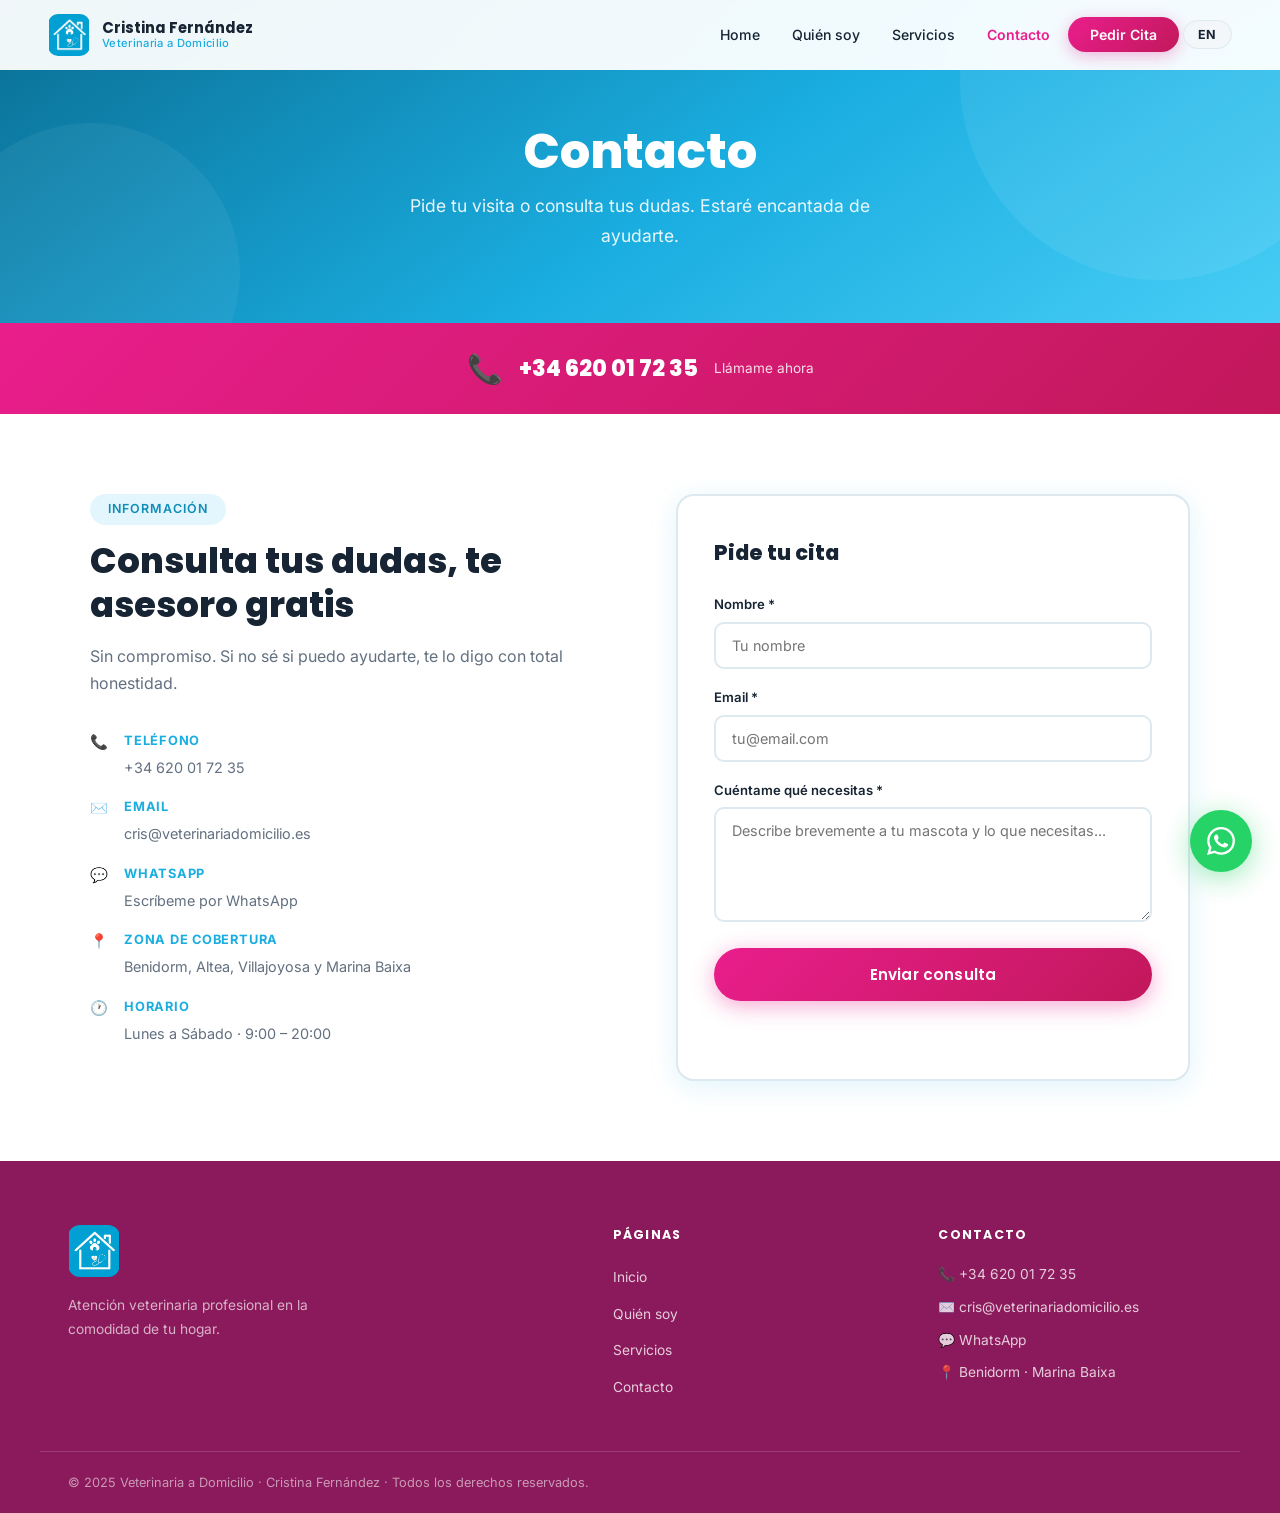
==== commit 2e1bf6ef: "perf: optimize all images to WebP (avg -94% size reduction)" ====
--- a/contacto.html
+++ b/contacto.html
@@ -16,7 +16,7 @@
   <nav class="navbar" id="navbar">
     <div class="nav-container">
       <a href="index.html" class="nav-logo">
-        <img src="img/logo.jpg" alt="Veterinaria a Domicilio" class="logo-img" />
+        <img src="img/logo.webp" alt="Veterinaria a Domicilio" class="logo-img" />
         <div class="logo-text">
           <span class="logo-name">Cristina Fernández</span>
           <span class="logo-sub">Veterinaria a Domicilio</span>
@@ -141,7 +141,7 @@
   <footer class="footer">
     <div class="container footer-inner">
       <div class="footer-brand">
-        <img src="img/logo.jpg" alt="Logo Veterinaria a Domicilio" />
+        <img src="img/logo.webp" alt="Logo Veterinaria a Domicilio" />
         <p data-es="Atención veterinaria profesional en la comodidad de tu hogar." data-en="Professional veterinary care in the comfort of your home.">
           Atención veterinaria profesional en la comodidad de tu hogar.
         </p>
--- a/css/style.css
+++ b/css/style.css
@@ -330,18 +330,19 @@
   to   { opacity: 1; transform: translateX(0) scale(1); }
 }
 .hero-photo {
-  width: 420px;
+  width: 480px;
   max-width: 100%;
-  height: 530px;
-  object-fit: cover;
-  object-position: top center;
-  border-radius: 28px 28px 28px 60px;
-  box-shadow: 0 32px 80px rgba(0,0,0,.28), 0 0 0 6px rgba(255,255,255,.15);
+  height: 620px;
+  object-fit: contain;
+  object-position: bottom center;
+  border-radius: 0;
+  filter: drop-shadow(14px 0px 20px rgba(0,0,0,.35));
+  background: transparent;
 }
 
 .hero-badge {
   position: absolute;
-  bottom: 28px; right: -28px;
+  bottom: 28px; right: -60px;
   background: #fff;
   border-radius: 16px;
   padding: 14px 20px;
@@ -368,13 +369,13 @@
 .hero-badge-2 {
   position: absolute;
   top: 22px; right: -22px;
-  background: linear-gradient(135deg, var(--c-primary), var(--c-primary-d));
+  background: linear-gradient(135deg, var(--c-fuchsia), var(--c-fuchsia-d));
   color: #fff;
   border-radius: 50px;
   padding: 8px 16px;
   display: flex; align-items: center; gap: 6px;
   font-size: .82rem; font-weight: 600;
-  box-shadow: 0 6px 20px rgba(26,173,224,.4);
+  box-shadow: 0 6px 20px rgba(233,30,140,.4);
   animation: badgeIn .8s ease .6s both;
 }
 
@@ -1052,18 +1053,17 @@
   position: relative;
   overflow: hidden;
 }
-.footer::before {
-  content: '';
+.footer-deco {
   position: absolute;
-  right: -60px;
-  top: 50%;
-  transform: translateY(-50%);
-  width: 480px;
-  height: 480px;
-  background: url('../img/logo.jpg') center/contain no-repeat;
-  opacity: .06;
+  height: 340px;
+  width: auto;
+  opacity: 0.12;
   pointer-events: none;
-}
+  user-select: none;
+  top: 40px;
+}
+.footer-deco-dog { left: max(0px, calc(50% - 610px)); }
+.footer-deco-cat { right: max(0px, calc(50% - 610px)); }
 
 .footer-top { padding: 64px 28px 0; }
 .footer-container {
@@ -1197,22 +1197,33 @@
   :root { --nav-h: 64px; }
 
   /* mobile nav */
+  .navbar { background: #fff !important; backdrop-filter: none; -webkit-backdrop-filter: none; }
   .hamburger { display: flex; }
   .nav-links {
-    display: none;
+    display: none !important;
     position: fixed;
-    top: var(--nav-h); left: 0; right: 0; bottom: 0;
-    background: rgba(255,255,255,.97);
+    top: 74px;
+    right: 16px;
+    left: auto;
+    bottom: auto;
+    width: 52%;
+    background: rgba(255,255,255,0.65);
     backdrop-filter: blur(20px);
+    -webkit-backdrop-filter: blur(20px);
+    border-radius: 18px;
+    box-shadow: 0 12px 48px rgba(0,0,0,.18);
     flex-direction: column;
-    align-items: center;
-    justify-content: center;
-    gap: 20px;
-    z-index: 900;
+    align-items: stretch;
+    justify-content: flex-start;
+    gap: 4px;
+    z-index: 1001;
+    padding: 16px;
   }
-  .nav-links.open { display: flex; }
-  .nav-links a { font-size: 1.2rem; padding: 12px 28px; }
-  .nav-cta { padding: 12px 32px !important; font-size: 1.1rem !important; }
+  .nav-links.open { display: flex !important; }
+  .nav-links a { font-size: 1rem; padding: 12px 20px; color: var(--c-dark) !important; border-radius: 10px; text-align: left; }
+  .nav-links a:hover { background: var(--c-primary-l); }
+  .nav-cta { text-align: center !important; margin-top: 6px; padding: 12px 20px !important; }
+  .lang-item { border-top: 1px solid var(--c-border); margin-top: 6px; padding-top: 10px; }
 
   /* hero */
   .hero-container {
@@ -1222,9 +1233,9 @@
     padding: 36px 20px 70px;
   }
   .hero-image { order: -1; }
-  .hero-photo { width: 260px; height: 320px; border-radius: 24px 24px 24px 48px; }
-  .hero-badge { right: auto; bottom: -18px; left: 50%; transform: translateX(-50%); }
-  .hero-badge-2 { top: 14px; right: -10px; }
+  .hero-photo { width: 260px; height: 300px; border-radius: 0; margin-left: 0; margin-right: auto; }
+  .hero-badge { position: relative; bottom: auto; left: auto; right: auto; top: auto; transform: none; margin: 12px auto 0; }
+  .hero-badge-2 { top: 10px; right: auto; left: 10px; }
   .hero-actions { justify-content: center; }
   .hero-checks { align-items: center; }
   .hero-desc { margin: 0 auto 2rem; }
@@ -1264,6 +1275,7 @@
   .cform { padding: 28px 22px; }
 
   /* footer */
+  .footer-deco { display: none; }
   .footer-top .footer-container {
     grid-template-columns: 1fr;
     gap: 32px;
@@ -1284,7 +1296,7 @@
   .value-card:first-child { border-radius: var(--radius) var(--radius) 0 0 !important; }
   .value-card:last-child  { border-radius: 0 0 var(--radius) var(--radius) !important; border-bottom: none !important; }
   .hero-actions { flex-direction: column; align-items: center; }
-  .hero-badge-2 { display: none; }
+  .hero-badge-2 { display: inline-flex; width: fit-content; top: 10px; right: -8px; font-size: .72rem; padding: 6px 12px; }
 }
 
 /* ============================================================
